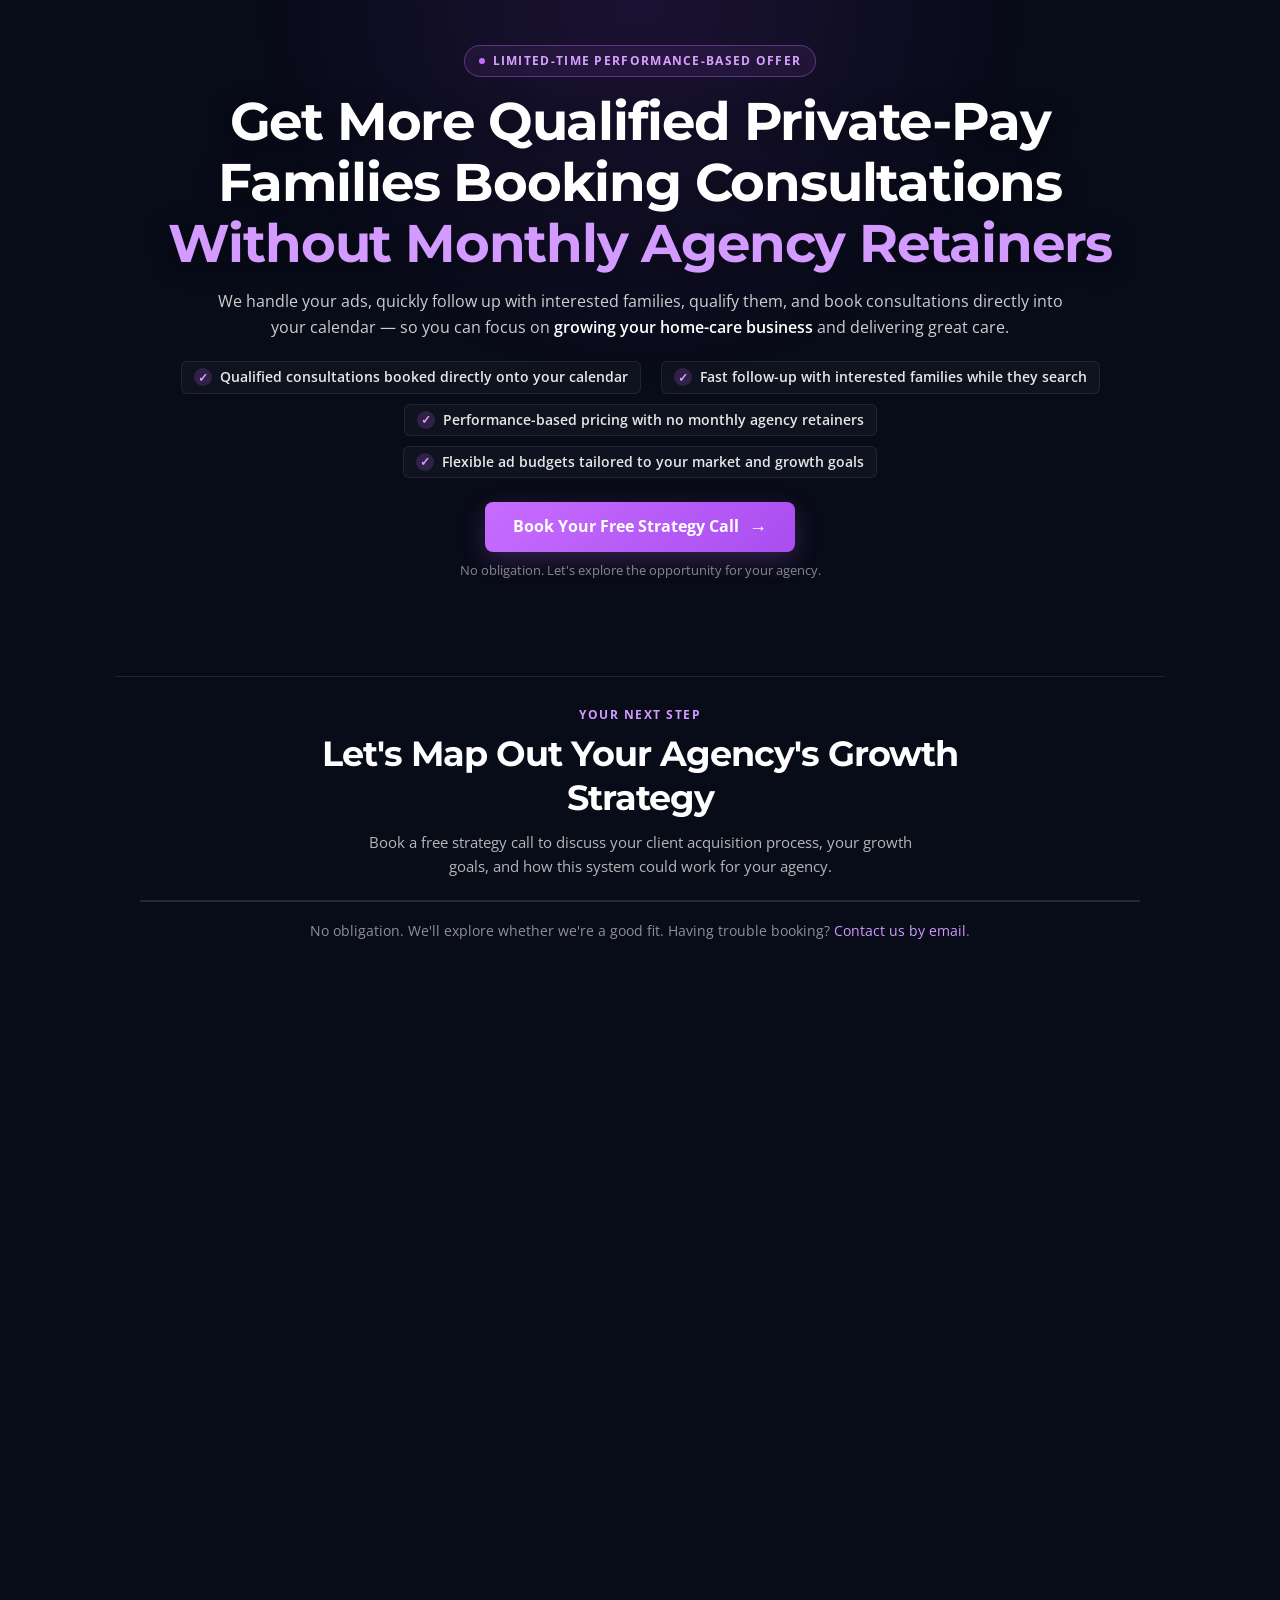
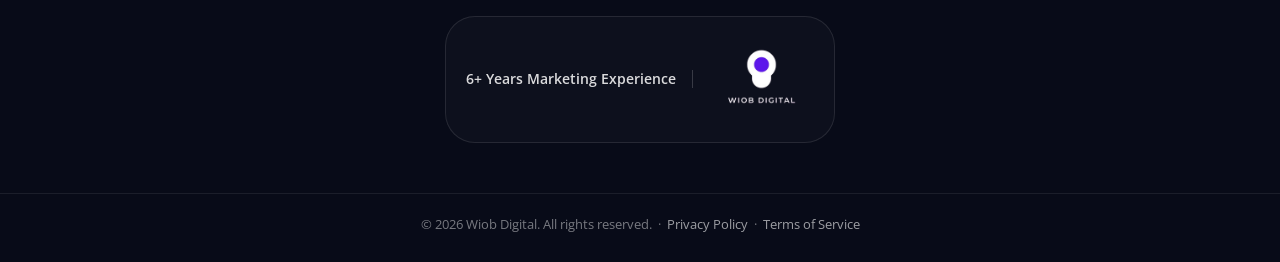
==== booking/index.html @ 0f7e9bbe "Isolating the Hero section on Desktop" ====
<!DOCTYPE html>
<html lang="en">
<head>
    <meta charset="UTF-8">
    <meta name="viewport" content="width=device-width, initial-scale=1.0">

    <title>Home Care Agency Growth | Wiob Digital</title>
    <meta name="description" content="Get more qualified private-pay family consultations for your home care agency with performance-based marketing, fast follow-up, and no monthly agency retainer.">

    <link rel="stylesheet" href="../styles.css">

    <link href="https://fonts.googleapis.com/css2?family=Montserrat:wght@700&family=Open+Sans:wght@400;500;600;700&family=Poppins:wght@600;700&family=Roboto+Condensed:wght@500;600&display=swap" rel="stylesheet">

    <style>
        .landing-main .hero {
    min-height: auto !important;
    padding: 35px 0 0 !important;
    align-items: initial;
    justify-content: initial;
}
        html {
            scroll-behavior: smooth;
            scroll-padding-top: 20px;
        }

        body {
            margin: 0;
        }

        .landing-main {
            padding: 10px 20px 50px;
            margin-top: 0 !important;
        }

        .landing-container {
            width: 100%;
            max-width: 1050px;
            margin: 0 auto;
        }

        .hero {
            text-align: center;
            max-width: 980px;
            margin: 0 auto;
        }

        .offer-label {
            display: inline-flex;
            align-items: center;
            gap: 8px;
            padding: 6px 14px;
            border: 1px solid rgba(200, 108, 255, 0.35);
            border-radius: 50px;
            background: rgba(200, 108, 255, 0.08);
            color: #d9a1ff;
            font-family: 'Open Sans', sans-serif;
            font-size: 0.72rem;
            font-weight: 700;
            letter-spacing: 1.3px;
            text-transform: uppercase;
            margin-top: 0;
            margin-bottom: 14px;
        }

        .offer-dot {
            width: 6px;
            height: 6px;
            border-radius: 50%;
            background: #c86cff;
            flex-shrink: 0;
        }

        .hero h1 {
            max-width: 980px;
            margin: 0 auto;
            font-family: 'Montserrat', sans-serif;
            font-size: clamp(2.1rem, 4.3vw, 3.3rem);
            line-height: 1.15;
            letter-spacing: -1.2px;
            font-weight: 700;
        }

        .headline-accent {
            color: #d39aff;
        }

        .hero-description {
            max-width: 860px;
            margin: 14px auto 20px;
            color: rgba(255, 255, 255, 0.8);
            font-family: 'Open Sans', sans-serif;
            font-size: 1.02rem;
            line-height: 1.65;
        }

        .hero-description strong {
            color: #ffffff;
            font-weight: 600;
        }

        /* Compact Checkpoints List */
        .benefits {
            display: flex;
            flex-wrap: wrap;
            justify-content: center;
            gap: 10px 20px;
            max-width: 950px;
            margin: 0 auto 24px;
            padding: 0;
            text-align: left;
        }

        .benefit {
            display: inline-flex;
            align-items: center;
            gap: 8px;
            padding: 6px 12px;
            background: rgba(255, 255, 255, 0.03);
            border: 1px solid rgba(255, 255, 255, 0.08);
            border-radius: 6px;
        }

        .benefit-icon {
            display: flex;
            align-items: center;
            justify-content: center;
            flex: 0 0 18px;
            width: 18px;
            height: 18px;
            border-radius: 50%;
            background: rgba(200, 108, 255, 0.18);
            color: #d9a1ff;
            font-size: 0.75rem;
            font-weight: 700;
        }

        .benefit span:last-child {
            color: rgba(255, 255, 255, 0.9);
            font-family: 'Open Sans', sans-serif;
            font-size: 0.88rem;
            font-weight: 600;
            line-height: 1.3;
            white-space: nowrap;
        }

        .hero-cta-group {
            display: flex;
            flex-direction: column;
            align-items: center;
            gap: 8px;
            margin: 0 auto;
        }

        .hero-cta {
            display: inline-flex;
            justify-content: center;
            align-items: center;
            gap: 10px;
            min-height: 50px;
            padding: 12px 28px;
            border-radius: 8px;
            background: linear-gradient(135deg, #c86cff, #a94df0);
            color: #ffffff;
            font-family: 'Open Sans', sans-serif;
            font-size: 1rem;
            font-weight: 700;
            text-decoration: none;
            box-shadow: 0 8px 25px rgba(200, 108, 255, 0.22);
            transition: transform 0.2s ease, box-shadow 0.2s ease;
        }

        .hero-cta:hover {
            transform: translateY(-2px);
            box-shadow: 0 10px 30px rgba(200, 108, 255, 0.35);
        }

        .hero-cta .cta-arrow {
            font-size: 1.15rem;
            line-height: 1;
        }

        .cta-caption {
            margin: 0;
            color: rgba(255, 255, 255, 0.5);
            font-size: 0.8rem;
        }

        .booking-section {
            margin: 35px auto 0;
            padding-top: 28px;
            border-top: 1px solid rgba(255, 255, 255, 0.1);
            scroll-margin-top: 15px;
        }

        .booking-heading {
            max-width: 680px;
            margin: 0 auto 22px;
            text-align: center;
        }

        .booking-heading .eyebrow {
            margin: 0 0 8px;
            color: #d39aff;
            font-family: 'Open Sans', sans-serif;
            font-size: 0.74rem;
            font-weight: 700;
            letter-spacing: 1.5px;
            text-transform: uppercase;
        }

        .booking-heading h2 {
            margin: 0;
            color: #ffffff;
            font-family: 'Montserrat', sans-serif;
            font-size: clamp(1.6rem, 3.8vw, 2.2rem);
            line-height: 1.25;
        }

        .booking-heading > p:last-child {
            max-width: 580px;
            margin: 10px auto 0;
            color: rgba(255, 255, 255, 0.7);
            font-size: 0.94rem;
            line-height: 1.6;
        }

        .calendar-frame {
            width: 100%;
            overflow: hidden;
            border: 1px solid rgba(255, 255, 255, 0.12);
            border-radius: 14px;
        }

        #my-cal-inline {
            width: 100%;
            height: auto;
            overflow: visible;
        }

        .booking-note {
            margin: 18px auto 0;
            color: rgba(255, 255, 255, 0.55);
            font-size: 0.85rem;
            line-height: 1.6;
            text-align: center;
        }

        .booking-note a {
            color: #d39aff;
            text-decoration: none;
        }

        .footer-branding {
            display: inline-flex;
            align-items: center;
            justify-content: center;
            gap: 16px;
            margin: 40px auto 0;
            padding: 10px 20px;
            border: 1px solid rgba(255, 255, 255, 0.1);
            border-radius: 30px;
            background: rgba(255, 255, 255, 0.025);
        }

        .footer-brand-item {
            display: flex;
            align-items: center;
            gap: 8px;
            color: rgba(255, 255, 255, 0.85);
            font-family: 'Open Sans', sans-serif;
            font-size: 0.85rem;
            font-weight: 600;
        }

        .footer-brand-item img {
            display: block;
            max-width: 105px;
            height: auto;
        }

        .brand-divider {
            width: 1px;
            height: 18px;
            background: rgba(255, 255, 255, 0.18);
        }

        .landing-footer {
            padding: 20px 20px 28px;
            border-top: 1px solid rgba(255, 255, 255, 0.08);
            color: rgba(255, 255, 255, 0.45);
            font-family: 'Open Sans', sans-serif;
            font-size: 0.8rem;
            text-align: center;
        }

        .landing-footer p {
            margin: 0;
        }

        .landing-footer a {
            color: rgba(255, 255, 255, 0.6);
            text-decoration: none;
        }

        .landing-footer a:hover,
        .booking-note a:hover {
            color: #d39aff;
        }

        @media (min-width: 701px) {
    .landing-main .hero {
        margin-bottom: 60px;
    }
}

        @media (max-width: 700px) {
            .landing-main .hero {
    padding-top: 18px !important;
}
    body {
        padding-top: 0 !important;
        margin-top: 0 !important;
    }

    .landing-main {
    padding: 0 15px 35px !important;
    margin-top: 0 !important;
}

            .offer-label {
                margin-bottom: 12px;
                padding: 5px 11px;
                font-size: 0.65rem;
            }

            .hero h1 {
                font-size: clamp(1.85rem, 7.5vw, 2.5rem);
                line-height: 1.18;
            }

            .hero-description {
                margin: 12px auto 16px;
                font-size: 0.92rem;
                line-height: 1.6;
            }

            .benefits {
                flex-direction: column;
                align-items: stretch;
                gap: 8px;
                margin-bottom: 20px;
            }

            .benefit {
                width: 100%;
                box-sizing: border-box;
                padding: 8px 12px;
            }

            .benefit span:last-child {
                white-space: normal;
                font-size: 0.84rem;
            }

            .hero-cta {
                width: 100%;
                box-sizing: border-box;
                min-height: 48px;
                padding: 12px 16px;
                font-size: 0.95rem;
            }

            .booking-section {
                margin-top: 30px;
                padding-top: 22px;
            }

            .booking-heading h2 {
                font-size: 1.65rem;
            }

            .calendar-frame {
                border-radius: 10px;
            }

            .footer-branding {
                margin-top: 30px;
                padding: 8px 16px;
            }
        }

        @media (prefers-reduced-motion: reduce) {
            html {
                scroll-behavior: auto;
            }

            .hero-cta {
                transition: none;
            }
        }

        .landing-main .landing-container {
            display: flex !important;
            flex-direction: column;
            align-items: center;
            width: 100%;
        }

        .landing-main .hero {
            display: block !important;
            width: 100%;
            text-align: center;
        }

        .landing-main .booking-section {
            display: block !important;
            width: 100%;
        }

        .landing-main .booking-heading {
            display: block !important;
            width: 100%;
            text-align: center;
        }

        .landing-main .calendar-frame {
            display: block !important;
            width: 100%;
            clear: both;
        }
    </style>
</head>

<body>

    <main class="landing-main">
        <div class="landing-container">

            <section class="hero">

                <p class="offer-label">
                    <span class="offer-dot"></span>
                    Limited-Time Performance-Based Offer
                </p>

                <h1>
                    Get More Qualified Private-Pay Families Booking Consultations
                    <span class="headline-accent">Without Monthly Agency Retainers</span>
                </h1>

                <p class="hero-description">
                    We handle your ads, quickly follow up with interested families,
                    qualify them, and book consultations directly into your calendar
                    — so you can focus on <strong>growing your home-care business</strong>
                    and delivering great care.
                </p>

                <div class="benefits" aria-label="Key features">
                    <div class="benefit">
                        <span class="benefit-icon" aria-hidden="true">✓</span>
                        <span>Qualified consultations booked directly onto your calendar</span>
                    </div>

                    <div class="benefit">
                        <span class="benefit-icon" aria-hidden="true">✓</span>
                        <span>Fast follow-up with interested families while they search</span>
                    </div>

                    <div class="benefit">
                        <span class="benefit-icon" aria-hidden="true">✓</span>
                        <span>Performance-based pricing with no monthly agency retainers</span>
                    </div>

                    <div class="benefit">
                        <span class="benefit-icon" aria-hidden="true">✓</span>
                        <span>Flexible ad budgets tailored to your market and growth goals</span>
                    </div>
                </div>

                <div class="hero-cta-group">
                    <a class="hero-cta" href="#calendar-section">
                        Book Your Free Strategy Call
                        <span class="cta-arrow" aria-hidden="true">→</span>
                    </a>
                    <p class="cta-caption">
                        No obligation. Let's explore the opportunity for your agency.
                    </p>
                </div>

            </section>

            <section class="booking-section" id="calendar-section">

                <div class="booking-heading">
                    <p class="eyebrow">Your Next Step</p>

                    <h2>Let's Map Out Your Agency's Growth Strategy</h2>

                    <p>
                        Book a free strategy call to discuss your client acquisition
                        process, your growth goals, and how this system could work
                        for your agency.
                    </p>
                </div>

                <div class="calendar-frame">

                    <!-- Cal ID inline embed begins -->
                    <div id="my-cal-inline"></div>

                    <script type="text/javascript">
                        (function (C, A, L) {
                            let p = function (a, ar) { a.q.push(ar); };
                            let d = C.document;

                            C.Cal = C.Cal || function () {
                                let cal = C.Cal;
                                let ar = arguments;

                                if (!cal.loaded) {
                                    cal.ns = {};
                                    cal.q = cal.q || [];
                                    d.head.appendChild(d.createElement("script")).src = A;
                                    cal.loaded = true;
                                }

                                if (ar[0] === L) {
                                    const api = function () { p(api, arguments); };
                                    const namespace = ar[1];
                                    api.q = api.q || [];

                                    if (typeof namespace === "string") {
                                        cal.ns[namespace] = cal.ns[namespace] || api;
                                        p(cal.ns[namespace], ar);
                                        p(cal, ["initNamespace", namespace]);
                                    } else {
                                        p(cal, ar);
                                    }

                                    return;
                                }

                                p(cal, ar);
                            };
                        })(window, "https://cal.id/embed-link/embed.js", "init");

                        Cal("init", "default", { origin: "https://cal.id" });

                        Cal.ns["default"]("inline", {
                            elementOrSelector: "#my-cal-inline",
                            config: { layout: "month_view" },
                            calLink: "bill/discovery-call-w-bill",
                        });

                        Cal.ns["default"]("ui", {
                            cssVarsPerTheme: {
                                light: { "cal-brand": "#c86cff" },
                                dark: { "cal-brand": "#c86cff" }
                            },
                            hideEventTypeDetails: false,
                            layout: "month_view"
                        });
                    </script>
                    <!-- Cal ID inline embed ends -->

                </div>

                <p class="booking-note">
                    No obligation. We'll explore whether we're a good fit.
                    Having trouble booking?
                    <a href="mailto:info@wiobdigital.com">Contact us by email</a>.
                </p>

            </section>

            <div class="footer-branding" aria-label="Company credentials">
                <div class="footer-brand-item">
                    <span>6+ Years Marketing Experience</span>
                </div>
                <div class="brand-divider" aria-hidden="true"></div>
                <div class="footer-brand-item">
                    <img src="../Wiob Digital Logo.png" alt="Wiob Digital">
                </div>
            </div>

        </div>
    </main>

    <footer class="landing-footer">
        <p>
            © 2026 Wiob Digital. All rights reserved.
            &nbsp;·&nbsp;
            <a href="../privacy.html">Privacy Policy</a>
            &nbsp;·&nbsp;
            <a href="../terms.html">Terms of Service</a>
        </p>
    </footer>

</body>
</html>
---- styles.css ----
/* ================================
   WIOB DIGITAL
   Main Stylesheet
================================ */

* {
    margin: 0;
    padding: 0;
    box-sizing: border-box;
}

html {
    scroll-behavior: smooth;
}

body {
    font-family: 'Open Sans', sans-serif;
    background: #080b18;
    color: #ffffff;
    overflow-x: hidden;
    line-height: 1.6;
}

/* ================================
   BACKGROUND
================================ */

#background-canvas {
    position: fixed;
    inset: 0;
    width: 100%;
    height: 100%;
    z-index: -2;

    background:
        radial-gradient(
            circle at 20% 20%,
            rgba(125, 40, 220, 0.28),
            transparent 35%
        ),
        radial-gradient(
            circle at 80% 70%,
            rgba(20, 150, 255, 0.20),
            transparent 35%
        ),
        linear-gradient(
            135deg,
            #080b18 0%,
            #11142b 50%,
            #090b18 100%
        );
}

body::before {
    content: "";
    position: fixed;
    inset: 0;
    pointer-events: none;
    z-index: -1;

    background:
        radial-gradient(
            circle at 50% 0%,
            rgba(170, 70, 255, 0.12),
            transparent 35%
        );
}

/* ================================
   NAVIGATION
================================ */

.navbar {
    position: absolute;
    top: 0;
    left: 0;

    width: 100%;
    padding: 22px 40px;

    display: flex;
    align-items: center;
    justify-content: space-between;

    z-index: 10;
}

.logo {
    position: relative;
}

.logo a {
    display: block;
}

.logo img {
    display: block;
    width: 150px;
    height: auto;
}

.nav-links {
    display: flex;
    align-items: center;
    gap: 34px;
}

.nav-links a {
    position: relative;

    color: rgba(255, 255, 255, 0.78);
    text-decoration: none;

    font-family: 'Roboto Condensed', sans-serif;
    font-size: 1rem;
    font-weight: 500;

    transition:
        color 0.25s ease,
        background 0.25s ease,
        box-shadow 0.25s ease,
        transform 0.25s ease;
}

.nav-links a:not(.nav-cta)::after {
    content: "";

    position: absolute;
    left: 0;
    bottom: -7px;

    width: 0;
    height: 2px;

    background: linear-gradient(
        90deg,
        #c86cff,
        #6246ff
    );

    border-radius: 2px;

    transition: width 0.25s ease;
}

.nav-links a:not(.nav-cta):hover {
    color: #ffffff;
}

.nav-links a:not(.nav-cta):hover::after {
    width: 100%;
}

/* Contact CTA */

.nav-links .nav-cta {
    padding: 10px 20px;

    border-radius: 22px;

    color: #ffffff;

    background:
        linear-gradient(
            135deg,
            #a83cff,
            #6246ff
        );

    box-shadow:
        0 6px 20px rgba(120, 50, 255, 0.25);
}

.nav-links .nav-cta:hover {
    color: #ffffff;

    transform: translateY(-2px);

    box-shadow:
        0 9px 25px rgba(120, 50, 255, 0.4);
}

/* Mobile menu button */

.menu-toggle {
    display: none;

    width: 44px;
    height: 44px;

    padding: 10px;

    border: none;
    border-radius: 10px;

    background: rgba(255, 255, 255, 0.06);

    cursor: pointer;

    flex-direction: column;
    align-items: center;
    justify-content: center;

    gap: 5px;
}

.menu-toggle span {
    display: block;

    width: 22px;
    height: 2px;

    border-radius: 2px;

    background: #ffffff;

    transition:
        transform 0.25s ease,
        opacity 0.25s ease;
}

/* ================================
   SECTIONS
================================ */

section {
    min-height: 100vh;

    display: flex;
    align-items: center;
    justify-content: center;

    padding: 100px 25px;
}

.section-content {
    width: 100%;
    max-width: 900px;

    margin: 0 auto;

    text-align: center;
}

.eyebrow {
    font-family: 'Roboto Condensed', sans-serif;

    font-size: 0.85rem;
    font-weight: 600;

    letter-spacing: 3px;
    text-transform: uppercase;

    color: #c86cff;

    margin-bottom: 20px;
}

h1,
h2 {
    font-family: 'Poppins', sans-serif;
    font-weight: 700;
    line-height: 1.15;
}

h1 {
    font-size: clamp(2.8rem, 7vw, 5rem);
    letter-spacing: -2px;

    text-shadow:
        0 4px 25px rgba(0, 0, 0, 0.35);
}

h2 {
    font-size: clamp(2rem, 5vw, 3.2rem);
    letter-spacing: -1px;

    margin-bottom: 25px;
}

h3 {
    font-family: 'Montserrat', sans-serif;
    font-weight: 700;
}

.intro,
.section-description {
    max-width: 700px;

    margin: 25px auto 35px;

    font-size: 1.1rem;

    color: rgba(255, 255, 255, 0.78);
}

/* ================================
   BUTTONS
================================ */

.button {
    display: inline-flex;
    align-items: center;
    justify-content: center;

    min-width: 240px;
    min-height: 58px;

    padding: 15px 30px;

    border-radius: 30px;

    font-family: 'Roboto Condensed', sans-serif;
    font-size: 1.05rem;
    font-weight: 600;

    text-decoration: none;
    color: #ffffff;

    transition:
        transform 0.25s ease,
        box-shadow 0.25s ease;
}

.primary-button {
    background:
        linear-gradient(
            135deg,
            #a83cff,
            #6246ff
        );

    box-shadow:
        0 10px 35px rgba(120, 50, 255, 0.35);
}

.button:hover {
    transform: translateY(-4px);

    box-shadow:
        0 15px 40px rgba(120, 50, 255, 0.5);
}

/* ================================
   SERVICES
================================ */

.service-grid {
    display: grid;

    grid-template-columns: repeat(2, 1fr);

    gap: 20px;

    margin-top: 45px;
}

.service-card {
    padding: 30px;

    text-align: left;

    background: rgba(255, 255, 255, 0.055);

    border:
        1px solid rgba(255, 255, 255, 0.10);

    border-radius: 18px;

    backdrop-filter: blur(12px);
    -webkit-backdrop-filter: blur(12px);

    transition:
        transform 0.25s ease,
        border-color 0.25s ease,
        background 0.25s ease;
}

.service-card:hover {
    transform: translateY(-5px);

    border-color:
        rgba(200, 108, 255, 0.45);

    background:
        rgba(255, 255, 255, 0.08);
}

.service-card h3 {
    font-size: 1.15rem;
    margin-bottom: 10px;
}

.service-card p {
    color: rgba(255, 255, 255, 0.68);
    font-size: 0.95rem;
}

/* ================================
   PROCESS
================================ */

.process-list {
    max-width: 700px;

    margin: 45px auto 0;

    text-align: left;
}

.process-item {
    display: flex;
    align-items: flex-start;

    gap: 25px;

    padding: 25px 0;

    border-bottom:
        1px solid rgba(255, 255, 255, 0.10);
}

.process-number {
    min-width: 55px;
    height: 55px;

    display: flex;
    align-items: center;
    justify-content: center;

    border-radius: 50%;

    background:
        linear-gradient(
            135deg,
            #a83cff,
            #6246ff
        );

    font-family: 'Roboto Condensed', sans-serif;
    font-weight: 600;
}

.process-item h3 {
    margin-bottom: 5px;
}

.process-item p {
    color: rgba(255, 255, 255, 0.68);
}

/* ================================
   INDUSTRIES
================================ */

.industry-list {
    display: flex;

    flex-wrap: wrap;

    justify-content: center;

    gap: 12px;

    margin-top: 40px;
}

.industry-list span {
    padding: 12px 20px;

    border-radius: 25px;

    background:
        rgba(255, 255, 255, 0.06);

    border:
        1px solid rgba(255, 255, 255, 0.10);

    color:
        rgba(255, 255, 255, 0.82);

    transition:
        transform 0.25s ease,
        border-color 0.25s ease;
}

.industry-list span:hover {
    transform: translateY(-3px);

    border-color:
        rgba(200, 108, 255, 0.4);
}

/* ================================
   ABOUT
================================ */

.founder {
    margin-top: 45px;

    display: flex;
    flex-direction: column;
    align-items: center;
    justify-content: center;
}

.founder-photo {
    width: 120px;
    height: 120px;

    margin-bottom: 18px;

    padding: 3px;

    border-radius: 50%;

    background:
        linear-gradient(
            135deg,
            #c86cff,
            #6246ff,
            #20aaff
        );

    box-shadow:
        0 8px 30px rgba(120, 50, 255, 0.25);
}

.founder-photo img {
    display: block;

    width: 100%;
    height: 100%;

    object-fit: cover;

    border-radius: 50%;

    border: 3px solid #0b0e1d;
}

.founder-info h3 {
    font-size: 1.2rem;
}

.founder-info p {
    color: #c86cff;

    font-family:
        'Roboto Condensed', sans-serif;
}

/* ================================
   CONTACT
================================ */

.contact {
    min-height: 80vh;
}

/* ================================
   FOOTER
================================ */

.site-footer {
    padding: 35px 25px;

    text-align: center;

    background:
        rgba(0, 0, 0, 0.35);

    border-top:
        1px solid rgba(255, 255, 255, 0.08);

    color:
        rgba(255, 255, 255, 0.55);

    font-size: 0.85rem;
}

.footer-links {
    margin-top: 12px;
}

.footer-links a {
    margin: 0 10px;

    color:
        rgba(255, 255, 255, 0.65);

    text-decoration: none;

    transition: color 0.2s ease;
}

.footer-links a:hover {
    color: #ffffff;
}

.legal-links {
    margin-top: 14px;
}

.legal-links a {
    margin: 0 10px;

    color:
        rgba(255, 255, 255, 0.50);

    text-decoration: none;

    transition: color 0.2s ease;
}

.legal-links a:hover {
    color: #c86cff;
}

/* ================================
   MOBILE NAVIGATION
================================ */

@media (max-width: 700px) {

    .navbar {
        padding: 18px 20px;
    }

    .logo img {
        width: 135px;
    }

    .menu-toggle {
        display: flex;
    }

    .nav-links {
        position: absolute;

        top: 80px;
        left: 20px;
        right: 20px;

        display: none;

        flex-direction: column;
        align-items: stretch;

        gap: 0;

        padding: 10px;

        border:
            1px solid rgba(255, 255, 255, 0.10);

        border-radius: 16px;

        background:
            rgba(10, 12, 30, 0.94);

        backdrop-filter: blur(16px);
        -webkit-backdrop-filter: blur(16px);

        box-shadow:
            0 15px 40px rgba(0, 0, 0, 0.35);
    }

    .nav-links.active {
        display: flex;
    }

    .nav-links a {
        display: block;

        width: 100%;

        padding: 13px 15px;

        font-size: 0.95rem;
    }

    .nav-links a:not(.nav-cta)::after {
        display: none;
    }

    .nav-links .nav-cta {
        margin-top: 5px;

        text-align: center;

        padding: 11px 15px;
    }

    section {
        padding: 135px 20px 90px;
    }

    h1 {
        letter-spacing: -1px;
    }

    .intro,
    .section-description {
        font-size: 1rem;
    }

    .service-grid {
        grid-template-columns: 1fr;
    }

    .service-card {
        padding: 25px;
    }

    .process-item {
        gap: 18px;
    }

    .process-number {
        min-width: 48px;
        height: 48px;
    }
}

@media (max-width: 500px) {

    .navbar {
        padding: 16px 18px;
    }

    .nav-links {
        top: 72px;
        left: 18px;
        right: 18px;
    }

    .logo img {
        width: 130px;
    }
}

@media (max-width: 375px) {

    h1 {
        font-size: 2.5rem;
    }

    h2 {
        font-size: 1.9rem;
    }

    .button {
        width: 100%;
    }
}
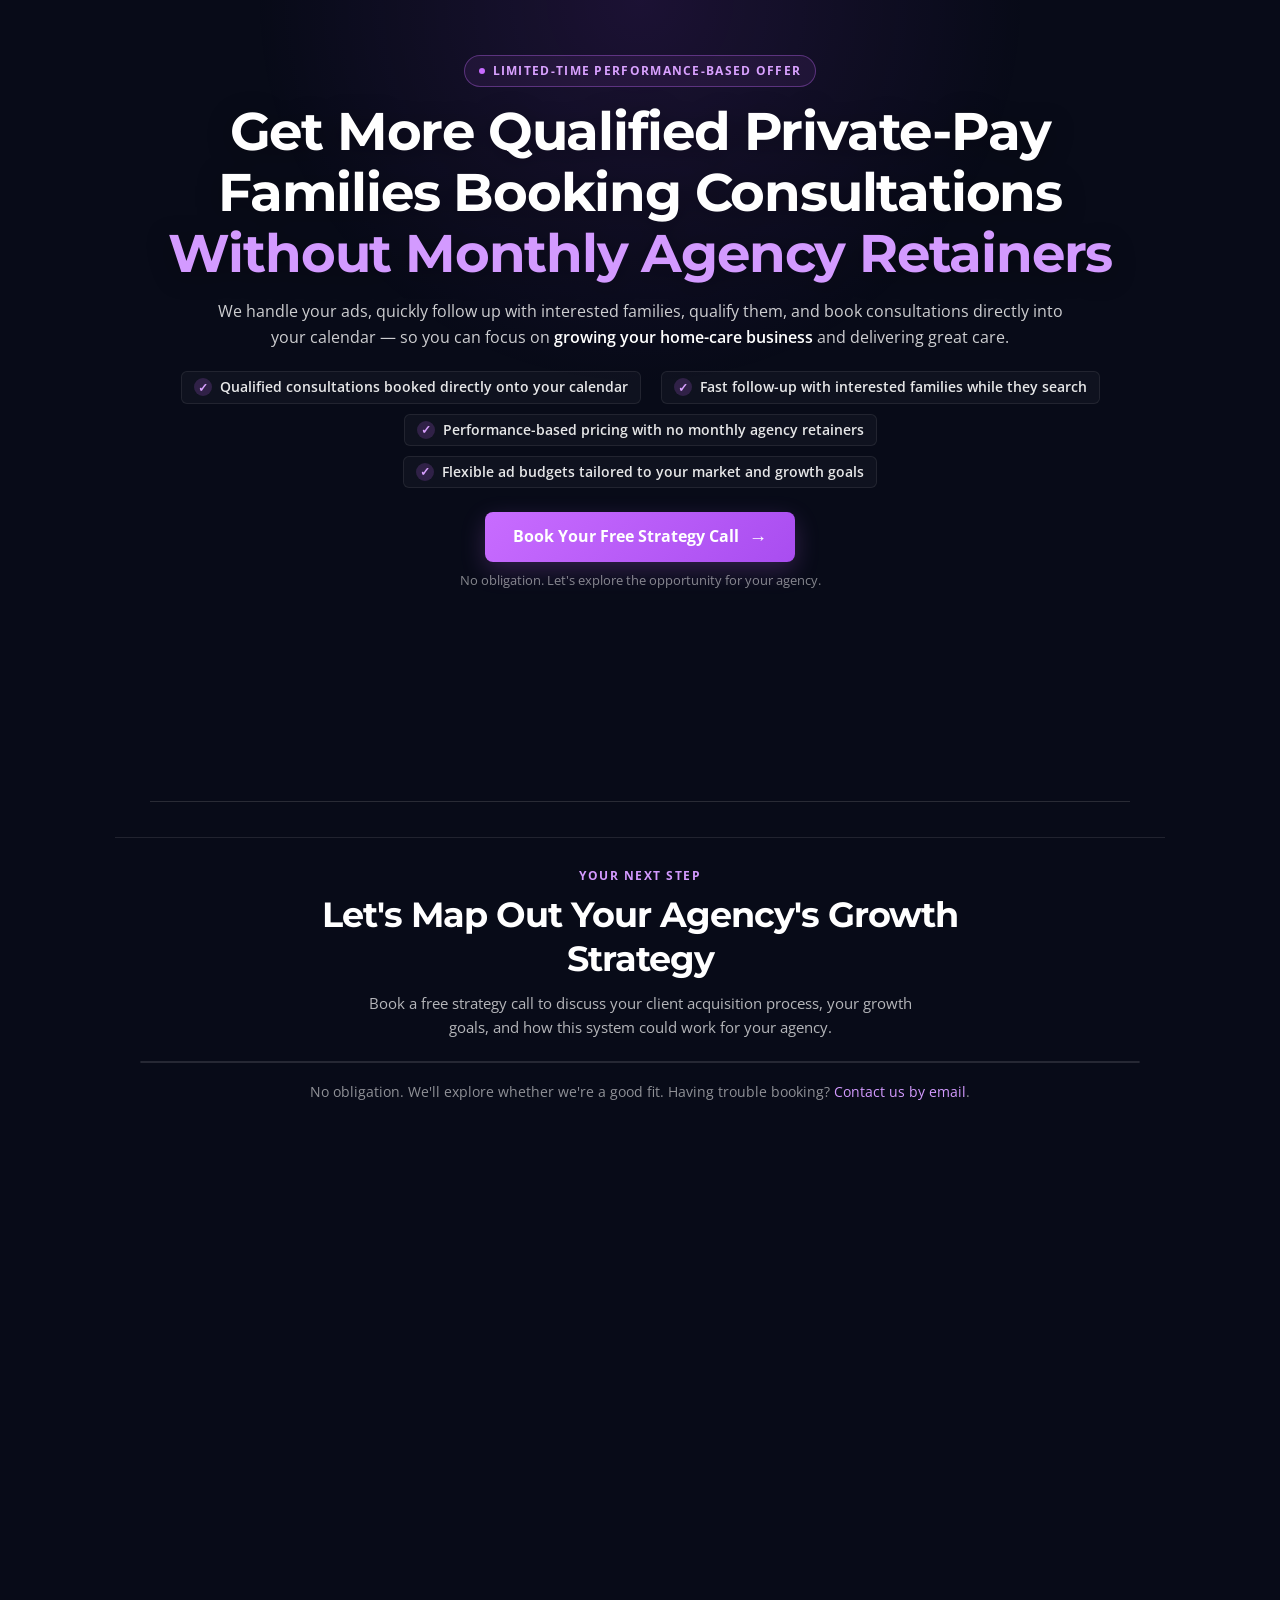
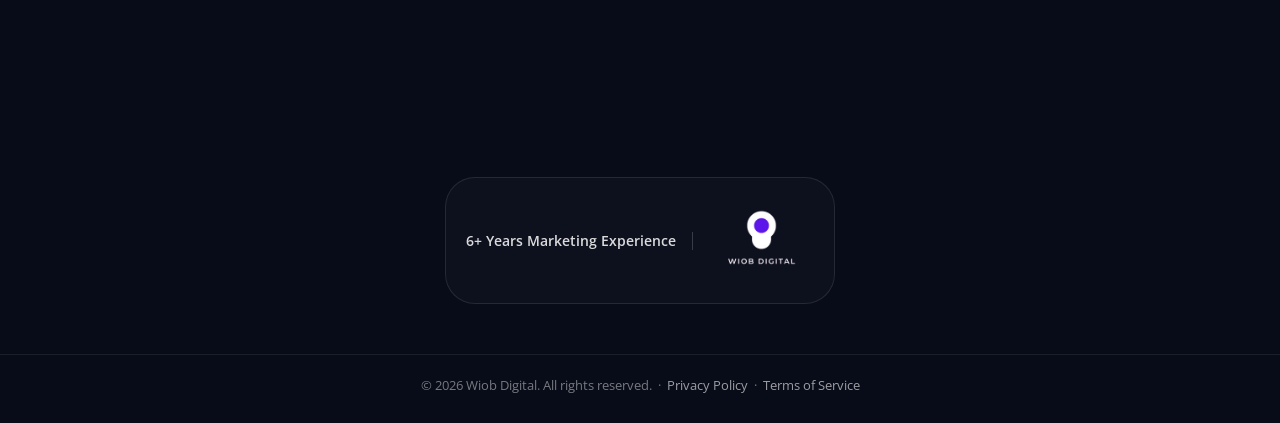
==== commit 12d61a7d: "Editing Hero Section Desktop" ====
--- a/booking/index.html
+++ b/booking/index.html
@@ -307,11 +307,21 @@
             color: #d39aff;
         }
 
-        @media (min-width: 701px) {
+        
+@media (min-width: 701px) {
     .landing-main .hero {
-        margin-bottom: 60px;
+        min-height: 88vh !important;
+        box-sizing: border-box;
+        margin-bottom: 0;
+        padding: 45px 0 55px !important;
+        display: flex !important;
+        flex-direction: column;
+        justify-content: center;
+        align-items: stretch;
+        border-bottom: 1px solid rgba(128, 128, 128, 0.28);
     }
 }
+
 
         @media (max-width: 700px) {
             .landing-main .hero {
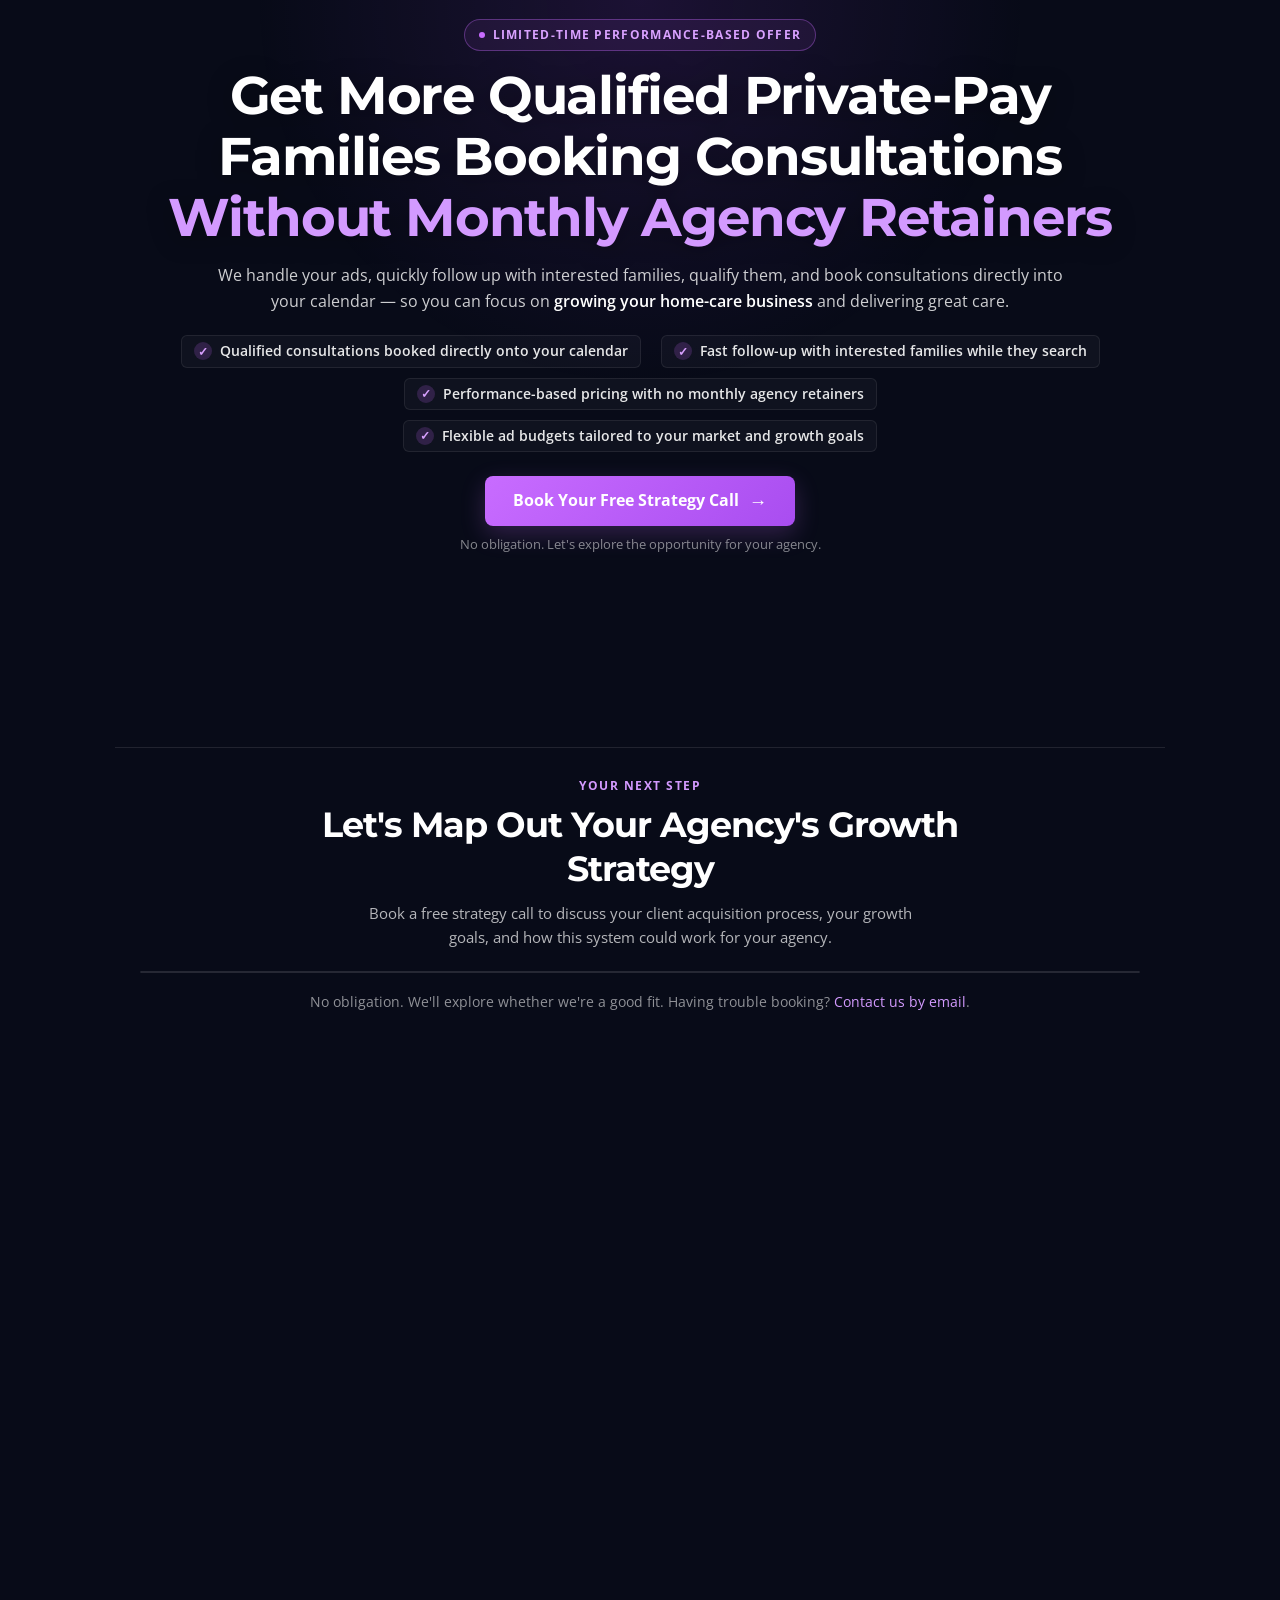
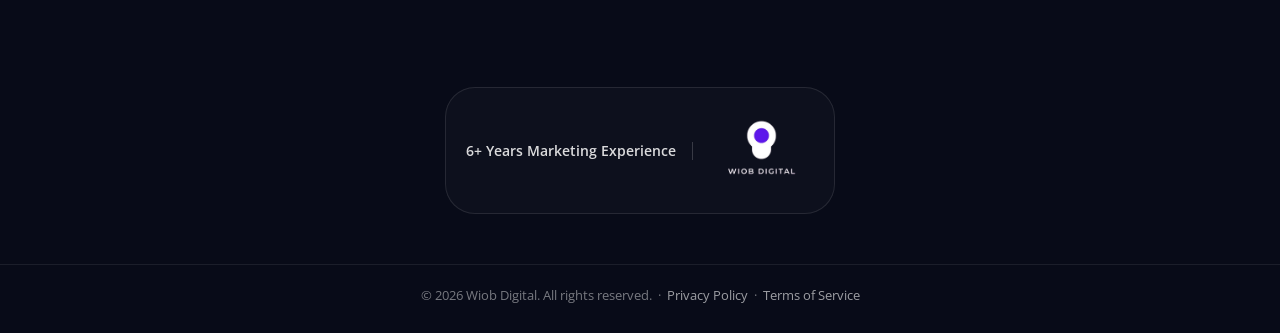
==== commit 7ec295f2: "Editing Hero Seciton Desktop" ====
--- a/booking/index.html
+++ b/booking/index.html
@@ -13,11 +13,11 @@
 
     <style>
         .landing-main .hero {
-    min-height: auto !important;
-    padding: 35px 0 0 !important;
-    align-items: initial;
-    justify-content: initial;
-}
+            min-height: auto !important;
+            padding: 2vh 0 3vh !important;
+            align-items: initial;
+            justify-content: initial;
+        }
         html {
             scroll-behavior: smooth;
             scroll-padding-top: 20px;
@@ -307,35 +307,32 @@
             color: #d39aff;
         }
 
-        
-@media (min-width: 701px) {
-    .landing-main .hero {
-        min-height: 88vh !important;
-        box-sizing: border-box;
-        margin-bottom: 0;
-        padding: 45px 0 55px !important;
-        display: flex !important;
-        flex-direction: column;
-        justify-content: center;
-        align-items: stretch;
-        border-bottom: 1px solid rgba(128, 128, 128, 0.28);
-    }
-}
-
+        @media (min-width: 701px) {
+            .landing-main .hero {
+                min-height: 78vh !important;
+                box-sizing: border-box;
+                margin-bottom: 0;
+                padding: 1vh 0 2vh !important;
+                display: flex !important;
+                flex-direction: column;
+                justify-content: center;
+                align-items: stretch;
+            }
+        }
 
         @media (max-width: 700px) {
             .landing-main .hero {
-    padding-top: 18px !important;
-}
-    body {
-        padding-top: 0 !important;
-        margin-top: 0 !important;
-    }
-
-    .landing-main {
-    padding: 0 15px 35px !important;
-    margin-top: 0 !important;
-}
+                padding-top: 12px !important;
+            }
+            body {
+                padding-top: 0 !important;
+                margin-top: 0 !important;
+            }
+
+            .landing-main {
+                padding: 0 15px 35px !important;
+                margin-top: 0 !important;
+            }
 
             .offer-label {
                 margin-bottom: 12px;
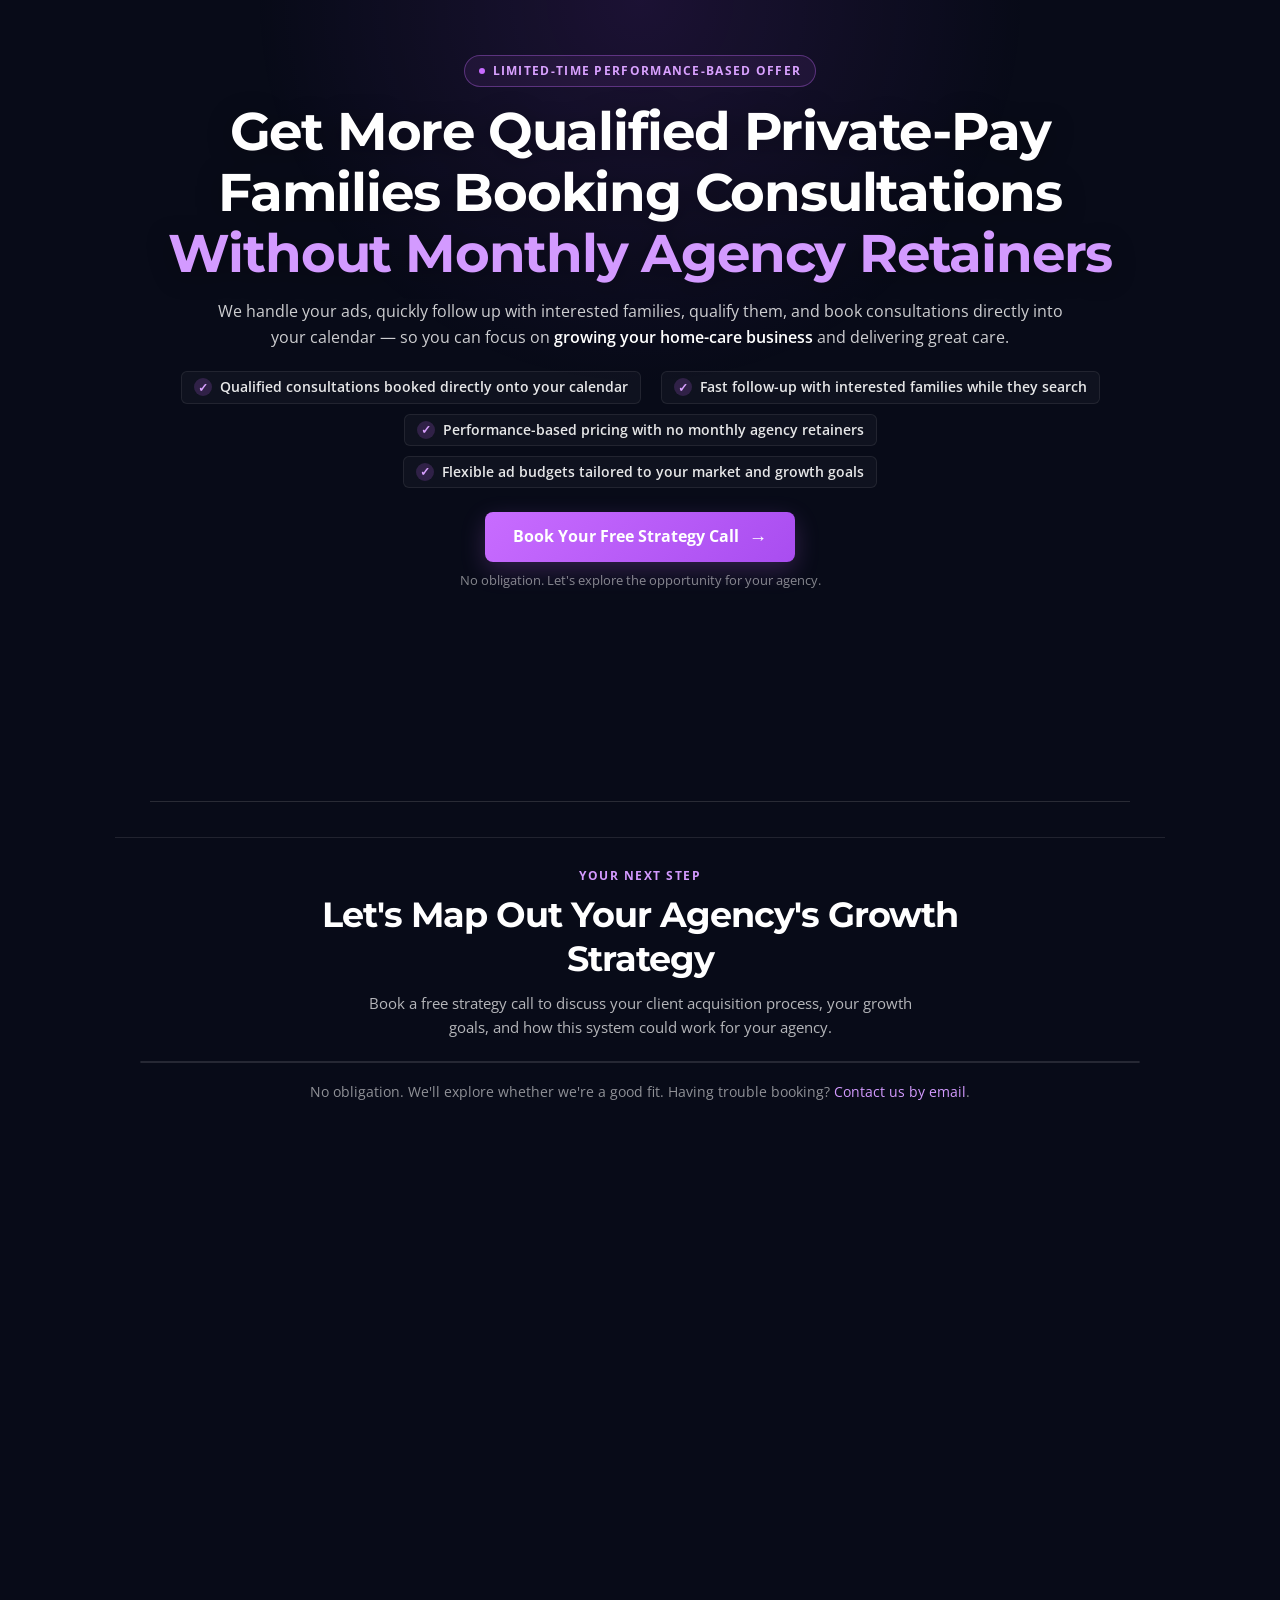
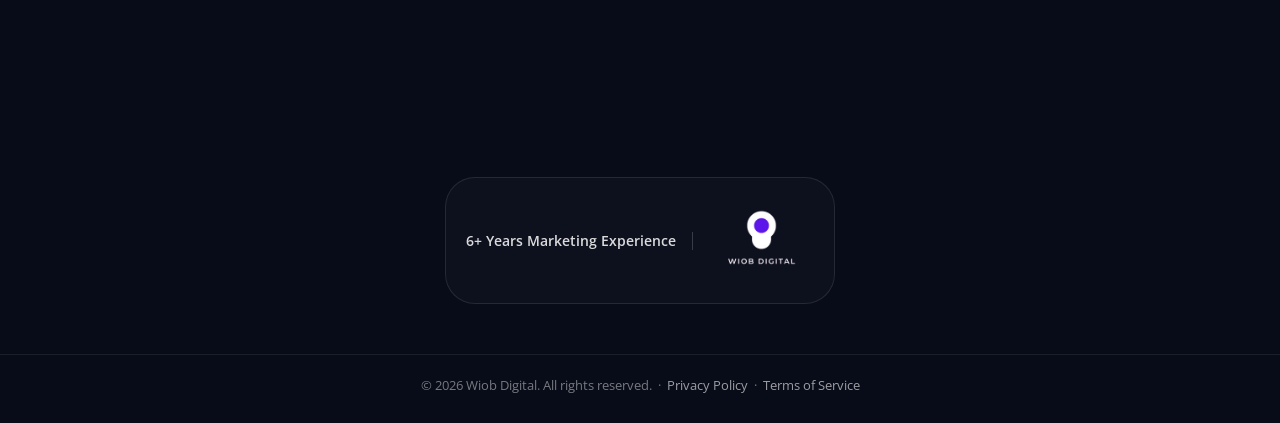
==== commit 07117390: "Undoing the Damage LOL" ====
--- a/booking/index.html
+++ b/booking/index.html
@@ -13,11 +13,11 @@
 
     <style>
         .landing-main .hero {
-            min-height: auto !important;
-            padding: 2vh 0 3vh !important;
-            align-items: initial;
-            justify-content: initial;
-        }
+    min-height: auto !important;
+    padding: 35px 0 0 !important;
+    align-items: initial;
+    justify-content: initial;
+}
         html {
             scroll-behavior: smooth;
             scroll-padding-top: 20px;
@@ -307,32 +307,35 @@
             color: #d39aff;
         }
 
-        @media (min-width: 701px) {
-            .landing-main .hero {
-                min-height: 78vh !important;
-                box-sizing: border-box;
-                margin-bottom: 0;
-                padding: 1vh 0 2vh !important;
-                display: flex !important;
-                flex-direction: column;
-                justify-content: center;
-                align-items: stretch;
-            }
-        }
+        
+@media (min-width: 701px) {
+    .landing-main .hero {
+        min-height: 88vh !important;
+        box-sizing: border-box;
+        margin-bottom: 0;
+        padding: 45px 0 55px !important;
+        display: flex !important;
+        flex-direction: column;
+        justify-content: center;
+        align-items: stretch;
+        border-bottom: 1px solid rgba(128, 128, 128, 0.28);
+    }
+}
+
 
         @media (max-width: 700px) {
             .landing-main .hero {
-                padding-top: 12px !important;
-            }
-            body {
-                padding-top: 0 !important;
-                margin-top: 0 !important;
-            }
-
-            .landing-main {
-                padding: 0 15px 35px !important;
-                margin-top: 0 !important;
-            }
+    padding-top: 18px !important;
+}
+    body {
+        padding-top: 0 !important;
+        margin-top: 0 !important;
+    }
+
+    .landing-main {
+    padding: 0 15px 35px !important;
+    margin-top: 0 !important;
+}
 
             .offer-label {
                 margin-bottom: 12px;
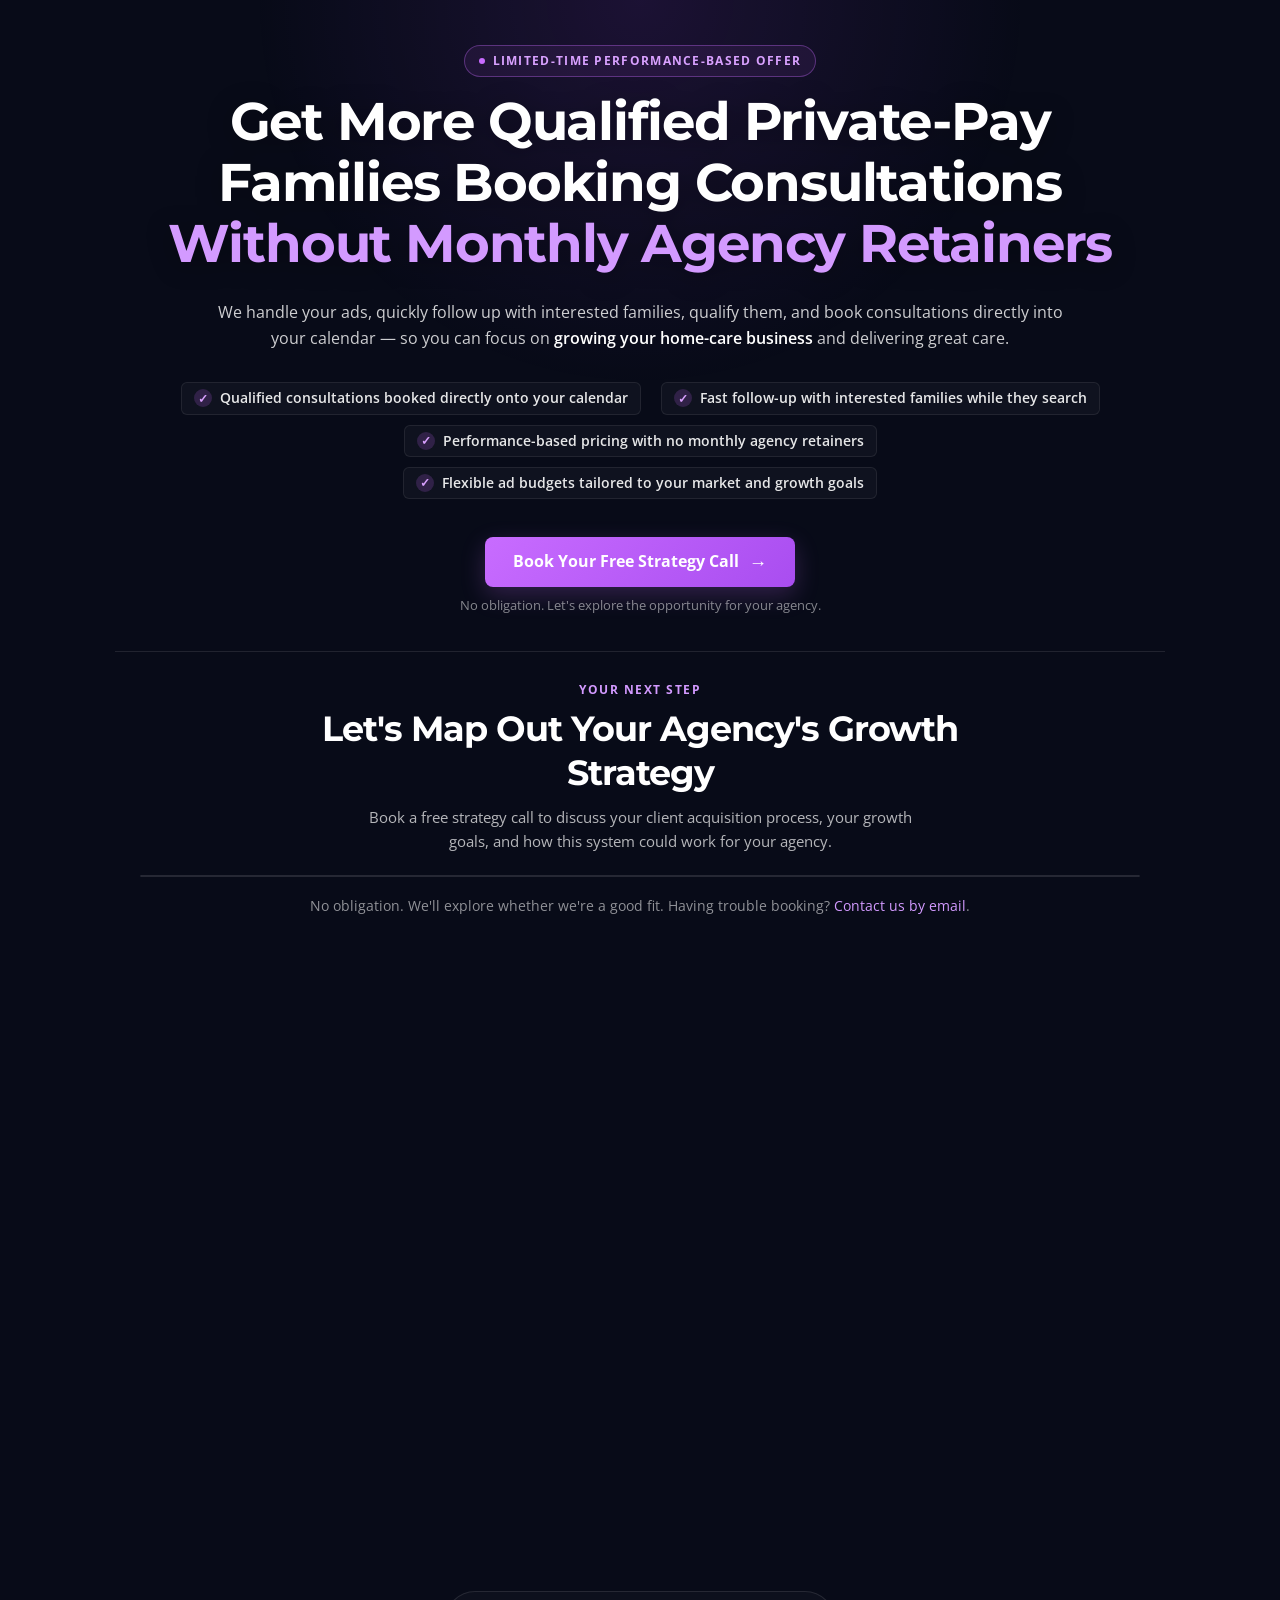
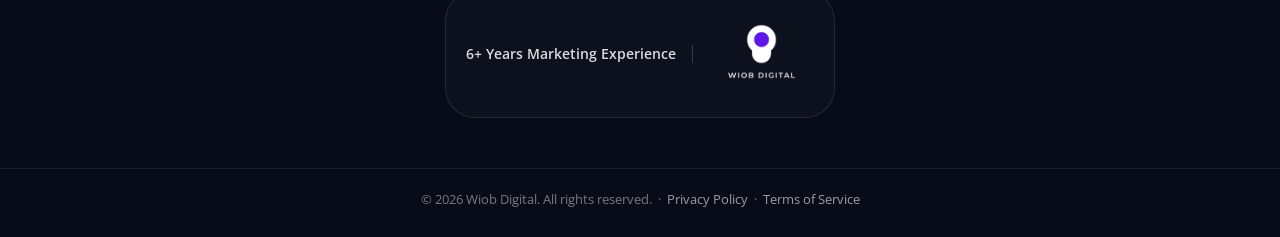
==== commit b76ea320: "Fixing" ====
--- a/booking/index.html
+++ b/booking/index.html
@@ -308,19 +308,30 @@
         }
 
         
+
 @media (min-width: 701px) {
     .landing-main .hero {
-        min-height: 88vh !important;
+        min-height: auto !important;
         box-sizing: border-box;
+        padding: 35px 0 0 !important;
         margin-bottom: 0;
-        padding: 45px 0 55px !important;
-        display: flex !important;
-        flex-direction: column;
-        justify-content: center;
-        align-items: stretch;
-        border-bottom: 1px solid rgba(128, 128, 128, 0.28);
+        border-bottom: none;
+    }
+
+    .landing-main .hero-description {
+        margin-top: 25px;
+        margin-bottom: 30px;
+    }
+
+    .landing-main .benefits {
+        margin-bottom: 38px;
+    }
+
+    .landing-main .booking-section {
+        margin-top: 35px;
     }
 }
+
 
 
         @media (max-width: 700px) {
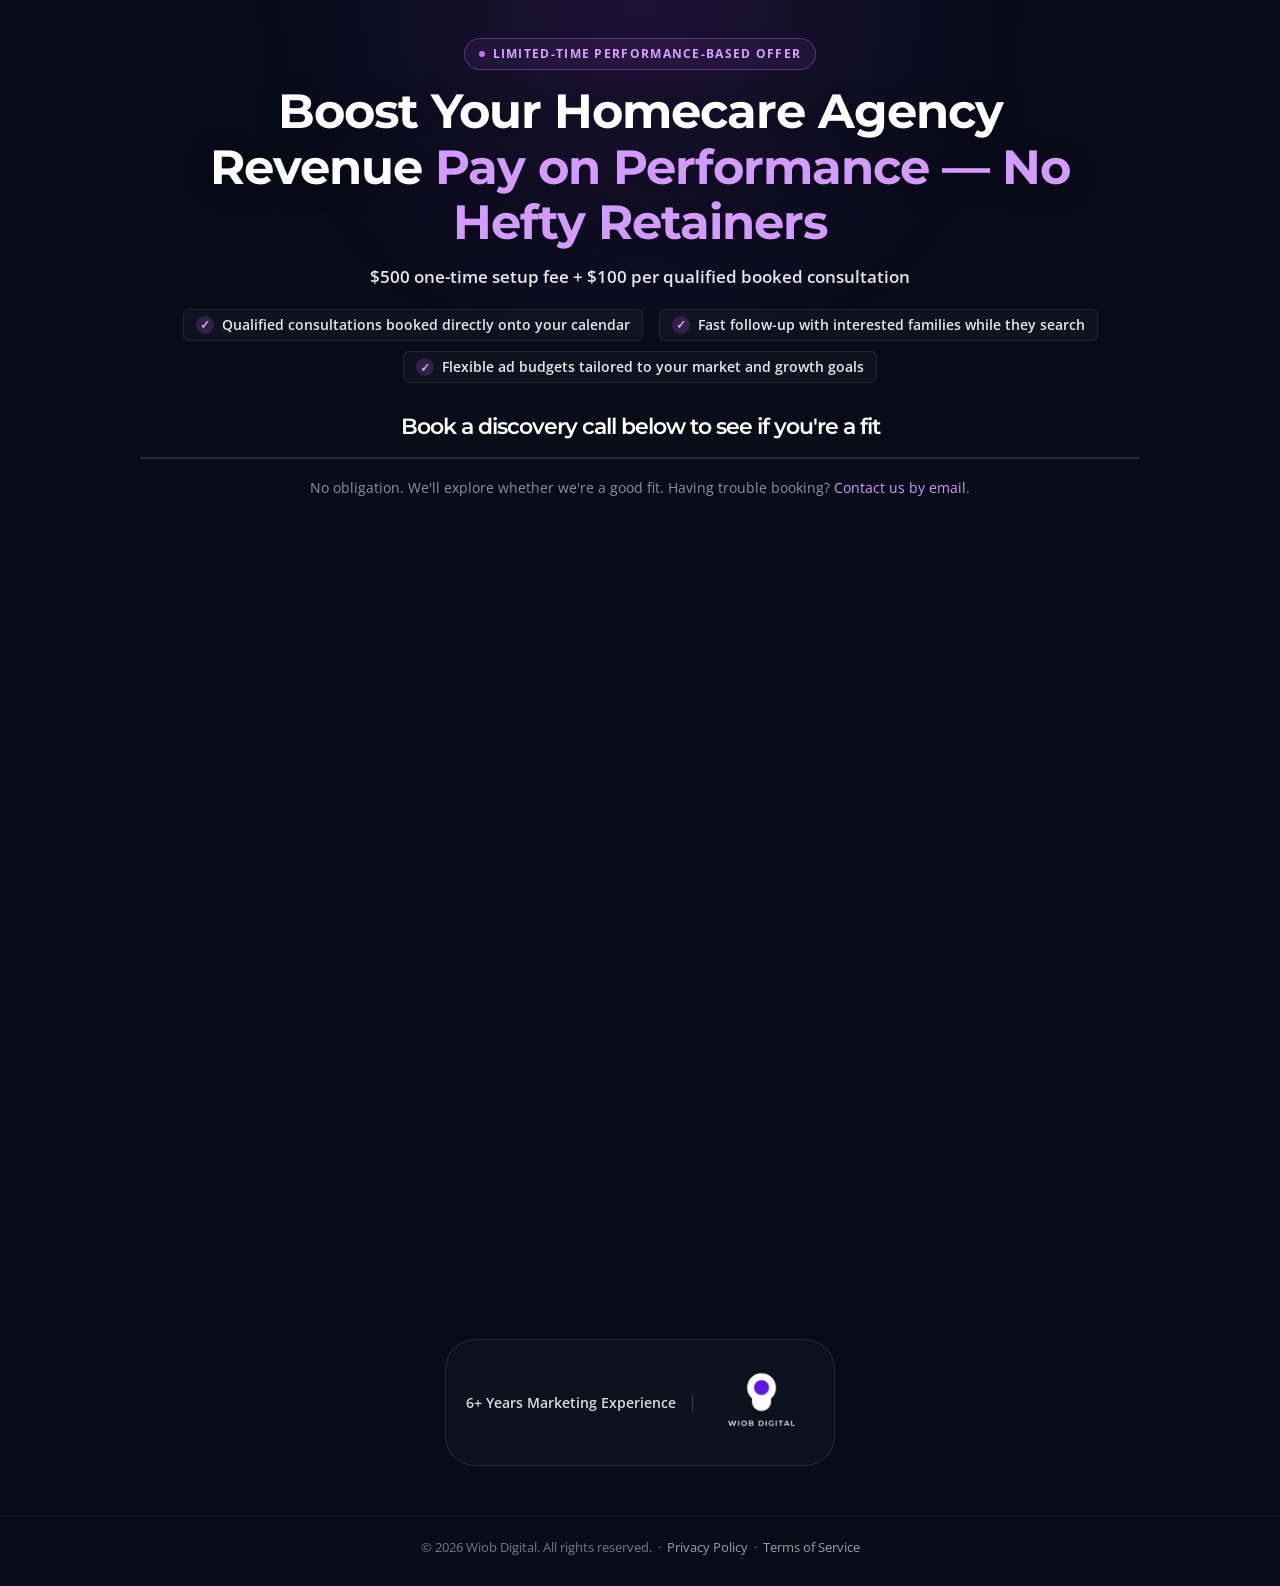
==== commit be0b1ec8: "Updating Booking Page" ====
--- a/booking/index.html
+++ b/booking/index.html
@@ -5,19 +5,13 @@
     <meta name="viewport" content="width=device-width, initial-scale=1.0">
 
     <title>Home Care Agency Growth | Wiob Digital</title>
-    <meta name="description" content="Get more qualified private-pay family consultations for your home care agency with performance-based marketing, fast follow-up, and no monthly agency retainer.">
+    <meta name="description" content="Grow your homecare agency with qualified booked consultations. $500 one-time setup fee plus $100 per qualified booked consultation.">
 
     <link rel="stylesheet" href="../styles.css">
 
     <link href="https://fonts.googleapis.com/css2?family=Montserrat:wght@700&family=Open+Sans:wght@400;500;600;700&family=Poppins:wght@600;700&family=Roboto+Condensed:wght@500;600&display=swap" rel="stylesheet">
 
     <style>
-        .landing-main .hero {
-    min-height: auto !important;
-    padding: 35px 0 0 !important;
-    align-items: initial;
-    justify-content: initial;
-}
         html {
             scroll-behavior: smooth;
             scroll-padding-top: 20px;
@@ -36,12 +30,20 @@
             width: 100%;
             max-width: 1050px;
             margin: 0 auto;
-        }
-
-        .hero {
+            display: flex !important;
+            flex-direction: column;
+            align-items: center;
+        }
+
+        .landing-main .hero {
+            display: block !important;
+            width: 100%;
+            min-height: auto !important;
+            box-sizing: border-box;
+            padding: 24px 0 0 !important;
+            margin: 0 auto;
+            border-bottom: none;
             text-align: center;
-            max-width: 980px;
-            margin: 0 auto;
         }
 
         .offer-label {
@@ -58,8 +60,7 @@
             font-weight: 700;
             letter-spacing: 1.3px;
             text-transform: uppercase;
-            margin-top: 0;
-            margin-bottom: 14px;
+            margin: 0 0 14px;
         }
 
         .offer-dot {
@@ -71,12 +72,12 @@
         }
 
         .hero h1 {
-            max-width: 980px;
+            max-width: 900px;
             margin: 0 auto;
             font-family: 'Montserrat', sans-serif;
-            font-size: clamp(2.1rem, 4.3vw, 3.3rem);
+            font-size: clamp(2rem, 4vw, 3rem);
             line-height: 1.15;
-            letter-spacing: -1.2px;
+            letter-spacing: -1px;
             font-weight: 700;
         }
 
@@ -85,27 +86,22 @@
         }
 
         .hero-description {
-            max-width: 860px;
-            margin: 14px auto 20px;
-            color: rgba(255, 255, 255, 0.8);
+            max-width: 760px;
+            margin: 14px auto 18px;
+            color: rgba(255, 255, 255, 0.9);
             font-family: 'Open Sans', sans-serif;
-            font-size: 1.02rem;
-            line-height: 1.65;
-        }
-
-        .hero-description strong {
-            color: #ffffff;
+            font-size: 1.05rem;
+            line-height: 1.6;
             font-weight: 600;
         }
 
-        /* Compact Checkpoints List */
         .benefits {
             display: flex;
             flex-wrap: wrap;
             justify-content: center;
-            gap: 10px 20px;
+            gap: 10px 16px;
             max-width: 950px;
-            margin: 0 auto 24px;
+            margin: 0 auto 20px;
             padding: 0;
             text-align: left;
         }
@@ -143,90 +139,35 @@
             white-space: nowrap;
         }
 
-        .hero-cta-group {
-            display: flex;
-            flex-direction: column;
-            align-items: center;
-            gap: 8px;
-            margin: 0 auto;
-        }
-
-        .hero-cta {
-            display: inline-flex;
-            justify-content: center;
-            align-items: center;
-            gap: 10px;
-            min-height: 50px;
-            padding: 12px 28px;
-            border-radius: 8px;
-            background: linear-gradient(135deg, #c86cff, #a94df0);
-            color: #ffffff;
-            font-family: 'Open Sans', sans-serif;
-            font-size: 1rem;
-            font-weight: 700;
-            text-decoration: none;
-            box-shadow: 0 8px 25px rgba(200, 108, 255, 0.22);
-            transition: transform 0.2s ease, box-shadow 0.2s ease;
-        }
-
-        .hero-cta:hover {
-            transform: translateY(-2px);
-            box-shadow: 0 10px 30px rgba(200, 108, 255, 0.35);
-        }
-
-        .hero-cta .cta-arrow {
-            font-size: 1.15rem;
-            line-height: 1;
-        }
-
-        .cta-caption {
-            margin: 0;
-            color: rgba(255, 255, 255, 0.5);
-            font-size: 0.8rem;
-        }
-
         .booking-section {
-            margin: 35px auto 0;
-            padding-top: 28px;
-            border-top: 1px solid rgba(255, 255, 255, 0.1);
+            display: block !important;
+            width: 100%;
+            margin: 8px auto 0;
+            padding-top: 0;
+            border-top: none;
             scroll-margin-top: 15px;
         }
 
         .booking-heading {
             max-width: 680px;
-            margin: 0 auto 22px;
+            margin: 0 auto 14px;
             text-align: center;
-        }
-
-        .booking-heading .eyebrow {
-            margin: 0 0 8px;
-            color: #d39aff;
-            font-family: 'Open Sans', sans-serif;
-            font-size: 0.74rem;
-            font-weight: 700;
-            letter-spacing: 1.5px;
-            text-transform: uppercase;
         }
 
         .booking-heading h2 {
             margin: 0;
             color: #ffffff;
             font-family: 'Montserrat', sans-serif;
-            font-size: clamp(1.6rem, 3.8vw, 2.2rem);
-            line-height: 1.25;
-        }
-
-        .booking-heading > p:last-child {
-            max-width: 580px;
-            margin: 10px auto 0;
-            color: rgba(255, 255, 255, 0.7);
-            font-size: 0.94rem;
-            line-height: 1.6;
+            font-size: clamp(1.1rem, 2.5vw, 1.4rem);
+            line-height: 1.4;
+            font-weight: 600;
         }
 
         .calendar-frame {
+            display: block !important;
             width: 100%;
             overflow: hidden;
+            clear: both;
             border: 1px solid rgba(255, 255, 255, 0.12);
             border-radius: 14px;
         }
@@ -255,7 +196,7 @@
             align-items: center;
             justify-content: center;
             gap: 16px;
-            margin: 40px auto 0;
+            margin: 28px auto 0;
             padding: 10px 20px;
             border: 1px solid rgba(255, 255, 255, 0.1);
             border-radius: 30px;
@@ -307,46 +248,30 @@
             color: #d39aff;
         }
 
-        
-
-@media (min-width: 701px) {
-    .landing-main .hero {
-        min-height: auto !important;
-        box-sizing: border-box;
-        padding: 35px 0 0 !important;
-        margin-bottom: 0;
-        border-bottom: none;
-    }
-
-    .landing-main .hero-description {
-        margin-top: 25px;
-        margin-bottom: 30px;
-    }
-
-    .landing-main .benefits {
-        margin-bottom: 38px;
-    }
-
-    .landing-main .booking-section {
-        margin-top: 35px;
-    }
-}
-
-
+        @media (min-width: 701px) {
+            .landing-main .hero {
+                padding-top: 28px !important;
+            }
+
+            .landing-main .booking-section {
+                margin-top: 8px;
+            }
+        }
 
         @media (max-width: 700px) {
+            body {
+                padding-top: 0 !important;
+                margin-top: 0 !important;
+            }
+
+            .landing-main {
+                padding: 0 15px 35px !important;
+                margin-top: 0 !important;
+            }
+
             .landing-main .hero {
-    padding-top: 18px !important;
-}
-    body {
-        padding-top: 0 !important;
-        margin-top: 0 !important;
-    }
-
-    .landing-main {
-    padding: 0 15px 35px !important;
-    margin-top: 0 !important;
-}
+                padding-top: 18px !important;
+            }
 
             .offer-label {
                 margin-bottom: 12px;
@@ -355,21 +280,22 @@
             }
 
             .hero h1 {
-                font-size: clamp(1.85rem, 7.5vw, 2.5rem);
+                font-size: clamp(1.8rem, 7vw, 2.35rem);
                 line-height: 1.18;
+                letter-spacing: -0.6px;
             }
 
             .hero-description {
                 margin: 12px auto 16px;
-                font-size: 0.92rem;
-                line-height: 1.6;
+                font-size: 0.94rem;
+                line-height: 1.5;
             }
 
             .benefits {
                 flex-direction: column;
                 align-items: stretch;
                 gap: 8px;
-                margin-bottom: 20px;
+                margin-bottom: 16px;
             }
 
             .benefit {
@@ -383,21 +309,17 @@
                 font-size: 0.84rem;
             }
 
-            .hero-cta {
-                width: 100%;
-                box-sizing: border-box;
-                min-height: 48px;
-                padding: 12px 16px;
-                font-size: 0.95rem;
-            }
-
             .booking-section {
-                margin-top: 30px;
-                padding-top: 22px;
+                margin-top: 6px;
+                padding-top: 0;
+            }
+
+            .booking-heading {
+                margin-bottom: 12px;
             }
 
             .booking-heading h2 {
-                font-size: 1.65rem;
+                font-size: 1.1rem;
             }
 
             .calendar-frame {
@@ -405,7 +327,7 @@
             }
 
             .footer-branding {
-                margin-top: 30px;
+                margin-top: 24px;
                 padding: 8px 16px;
             }
         }
@@ -414,66 +336,27 @@
             html {
                 scroll-behavior: auto;
             }
-
-            .hero-cta {
-                transition: none;
-            }
-        }
-
-        .landing-main .landing-container {
-            display: flex !important;
-            flex-direction: column;
-            align-items: center;
-            width: 100%;
-        }
-
-        .landing-main .hero {
-            display: block !important;
-            width: 100%;
-            text-align: center;
-        }
-
-        .landing-main .booking-section {
-            display: block !important;
-            width: 100%;
-        }
-
-        .landing-main .booking-heading {
-            display: block !important;
-            width: 100%;
-            text-align: center;
-        }
-
-        .landing-main .calendar-frame {
-            display: block !important;
-            width: 100%;
-            clear: both;
         }
     </style>
 </head>
 
 <body>
-
     <main class="landing-main">
         <div class="landing-container">
 
             <section class="hero">
-
                 <p class="offer-label">
                     <span class="offer-dot"></span>
                     Limited-Time Performance-Based Offer
                 </p>
 
                 <h1>
-                    Get More Qualified Private-Pay Families Booking Consultations
-                    <span class="headline-accent">Without Monthly Agency Retainers</span>
+                    Boost Your Homecare Agency Revenue
+                    <span class="headline-accent">Pay on Performance — No Hefty Retainers</span>
                 </h1>
 
                 <p class="hero-description">
-                    We handle your ads, quickly follow up with interested families,
-                    qualify them, and book consultations directly into your calendar
-                    — so you can focus on <strong>growing your home-care business</strong>
-                    and delivering great care.
+                    $500 one-time setup fee + $100 per qualified booked consultation
                 </p>
 
                 <div class="benefits" aria-label="Key features">
@@ -489,43 +372,17 @@
 
                     <div class="benefit">
                         <span class="benefit-icon" aria-hidden="true">✓</span>
-                        <span>Performance-based pricing with no monthly agency retainers</span>
-                    </div>
-
-                    <div class="benefit">
-                        <span class="benefit-icon" aria-hidden="true">✓</span>
                         <span>Flexible ad budgets tailored to your market and growth goals</span>
                     </div>
                 </div>
-
-                <div class="hero-cta-group">
-                    <a class="hero-cta" href="#calendar-section">
-                        Book Your Free Strategy Call
-                        <span class="cta-arrow" aria-hidden="true">→</span>
-                    </a>
-                    <p class="cta-caption">
-                        No obligation. Let's explore the opportunity for your agency.
-                    </p>
+            </section>
+
+            <section class="booking-section" id="calendar-section">
+                <div class="booking-heading">
+                    <h2>Book a discovery call below to see if you're a fit</h2>
                 </div>
 
-            </section>
-
-            <section class="booking-section" id="calendar-section">
-
-                <div class="booking-heading">
-                    <p class="eyebrow">Your Next Step</p>
-
-                    <h2>Let's Map Out Your Agency's Growth Strategy</h2>
-
-                    <p>
-                        Book a free strategy call to discuss your client acquisition
-                        process, your growth goals, and how this system could work
-                        for your agency.
-                    </p>
-                </div>
-
                 <div class="calendar-frame">
-
                     <!-- Cal ID inline embed begins -->
                     <div id="my-cal-inline"></div>
 
@@ -583,7 +440,6 @@
                         });
                     </script>
                     <!-- Cal ID inline embed ends -->
-
                 </div>
 
                 <p class="booking-note">
@@ -591,7 +447,6 @@
                     Having trouble booking?
                     <a href="mailto:info@wiobdigital.com">Contact us by email</a>.
                 </p>
-
             </section>
 
             <div class="footer-branding" aria-label="Company credentials">
@@ -616,6 +471,5 @@
             <a href="../terms.html">Terms of Service</a>
         </p>
     </footer>
-
 </body>
 </html>
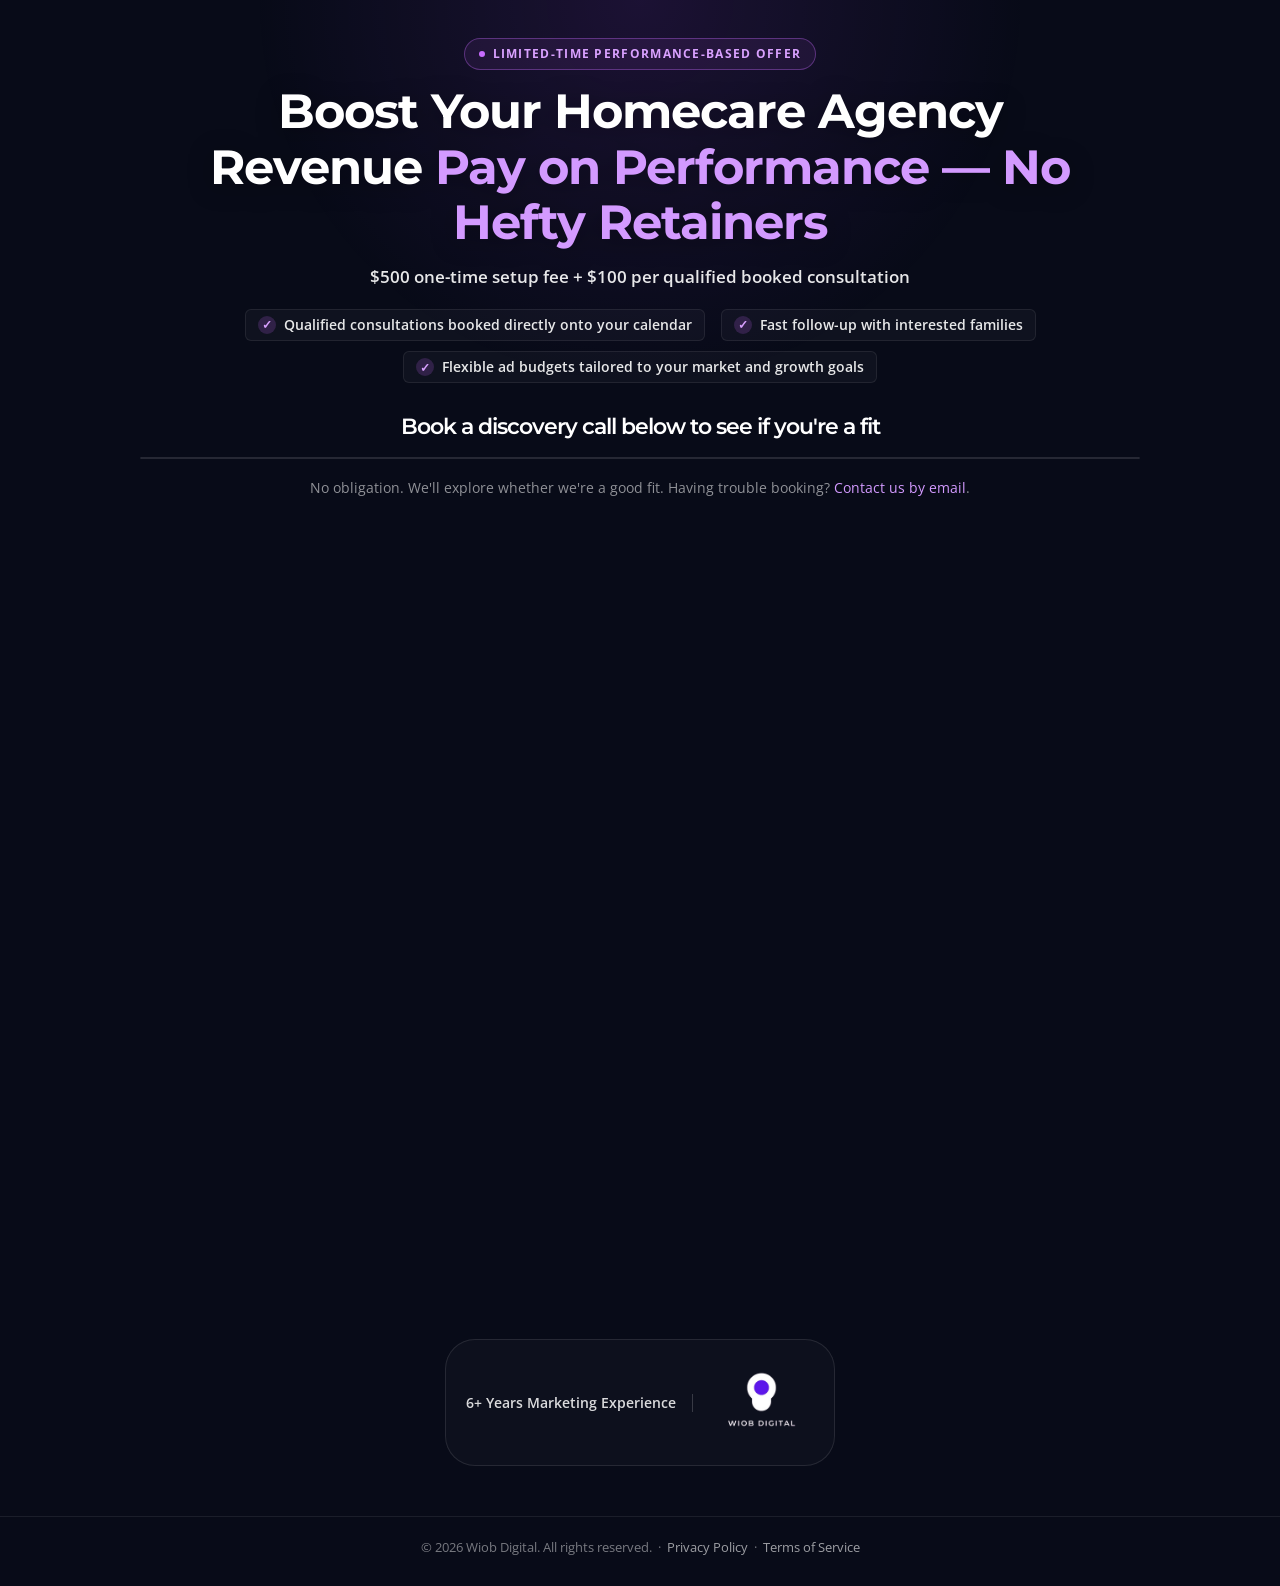
==== commit 57efa505: "Tiny text fix" ====
--- a/booking/index.html
+++ b/booking/index.html
@@ -367,7 +367,7 @@
 
                     <div class="benefit">
                         <span class="benefit-icon" aria-hidden="true">✓</span>
-                        <span>Fast follow-up with interested families while they search</span>
+                        <span>Fast follow-up with interested families</span>
                     </div>
 
                     <div class="benefit">
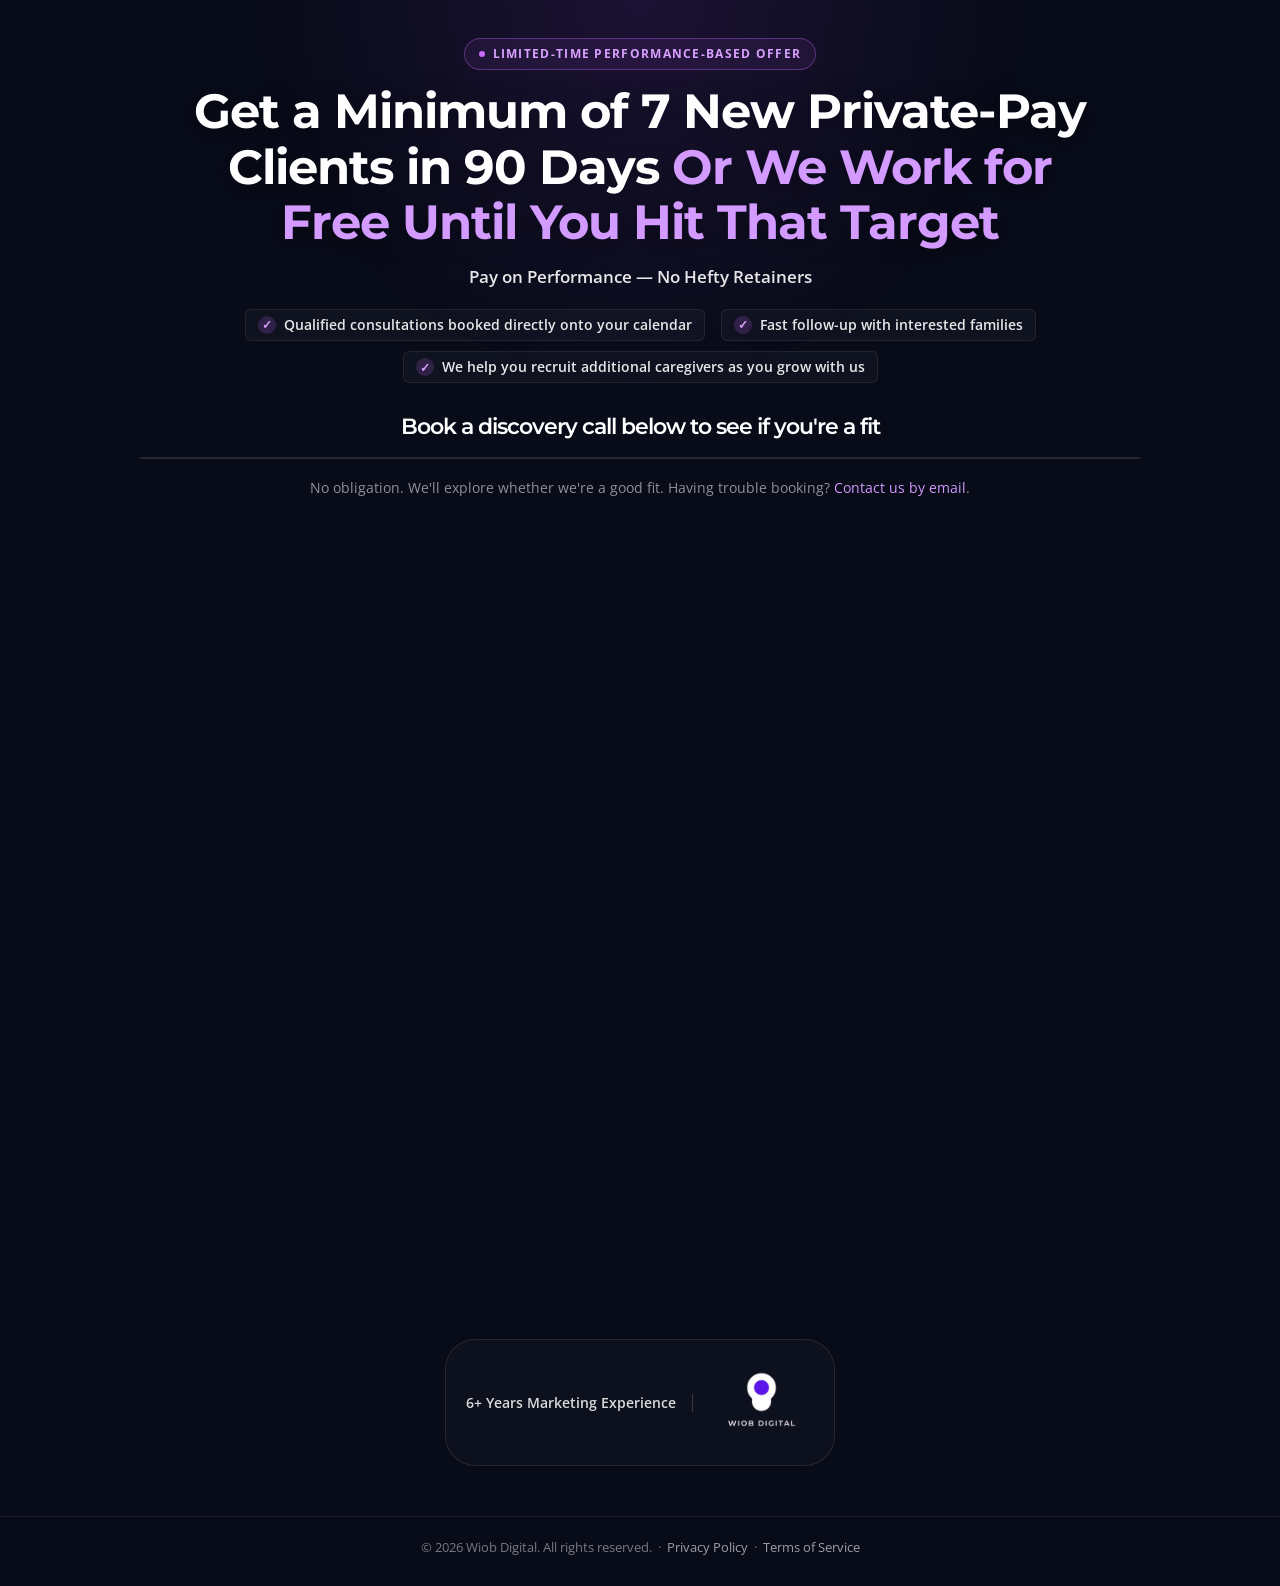
==== commit f579ee6f: "Lander Copy Update" ====
--- a/booking/index.html
+++ b/booking/index.html
@@ -351,12 +351,12 @@
                 </p>
 
                 <h1>
-                    Boost Your Homecare Agency Revenue
-                    <span class="headline-accent">Pay on Performance — No Hefty Retainers</span>
+                    Get a Minimum of 7 New Private-Pay Clients in 90 Days
+                    <span class="headline-accent">Or We Work for Free Until You Hit That Target</span>
                 </h1>
 
                 <p class="hero-description">
-                    $500 one-time setup fee + $100 per qualified booked consultation
+                    Pay on Performance — No Hefty Retainers
                 </p>
 
                 <div class="benefits" aria-label="Key features">
@@ -372,7 +372,7 @@
 
                     <div class="benefit">
                         <span class="benefit-icon" aria-hidden="true">✓</span>
-                        <span>Flexible ad budgets tailored to your market and growth goals</span>
+                        <span>We help you recruit additional caregivers as you grow with us</span>
                     </div>
                 </div>
             </section>
